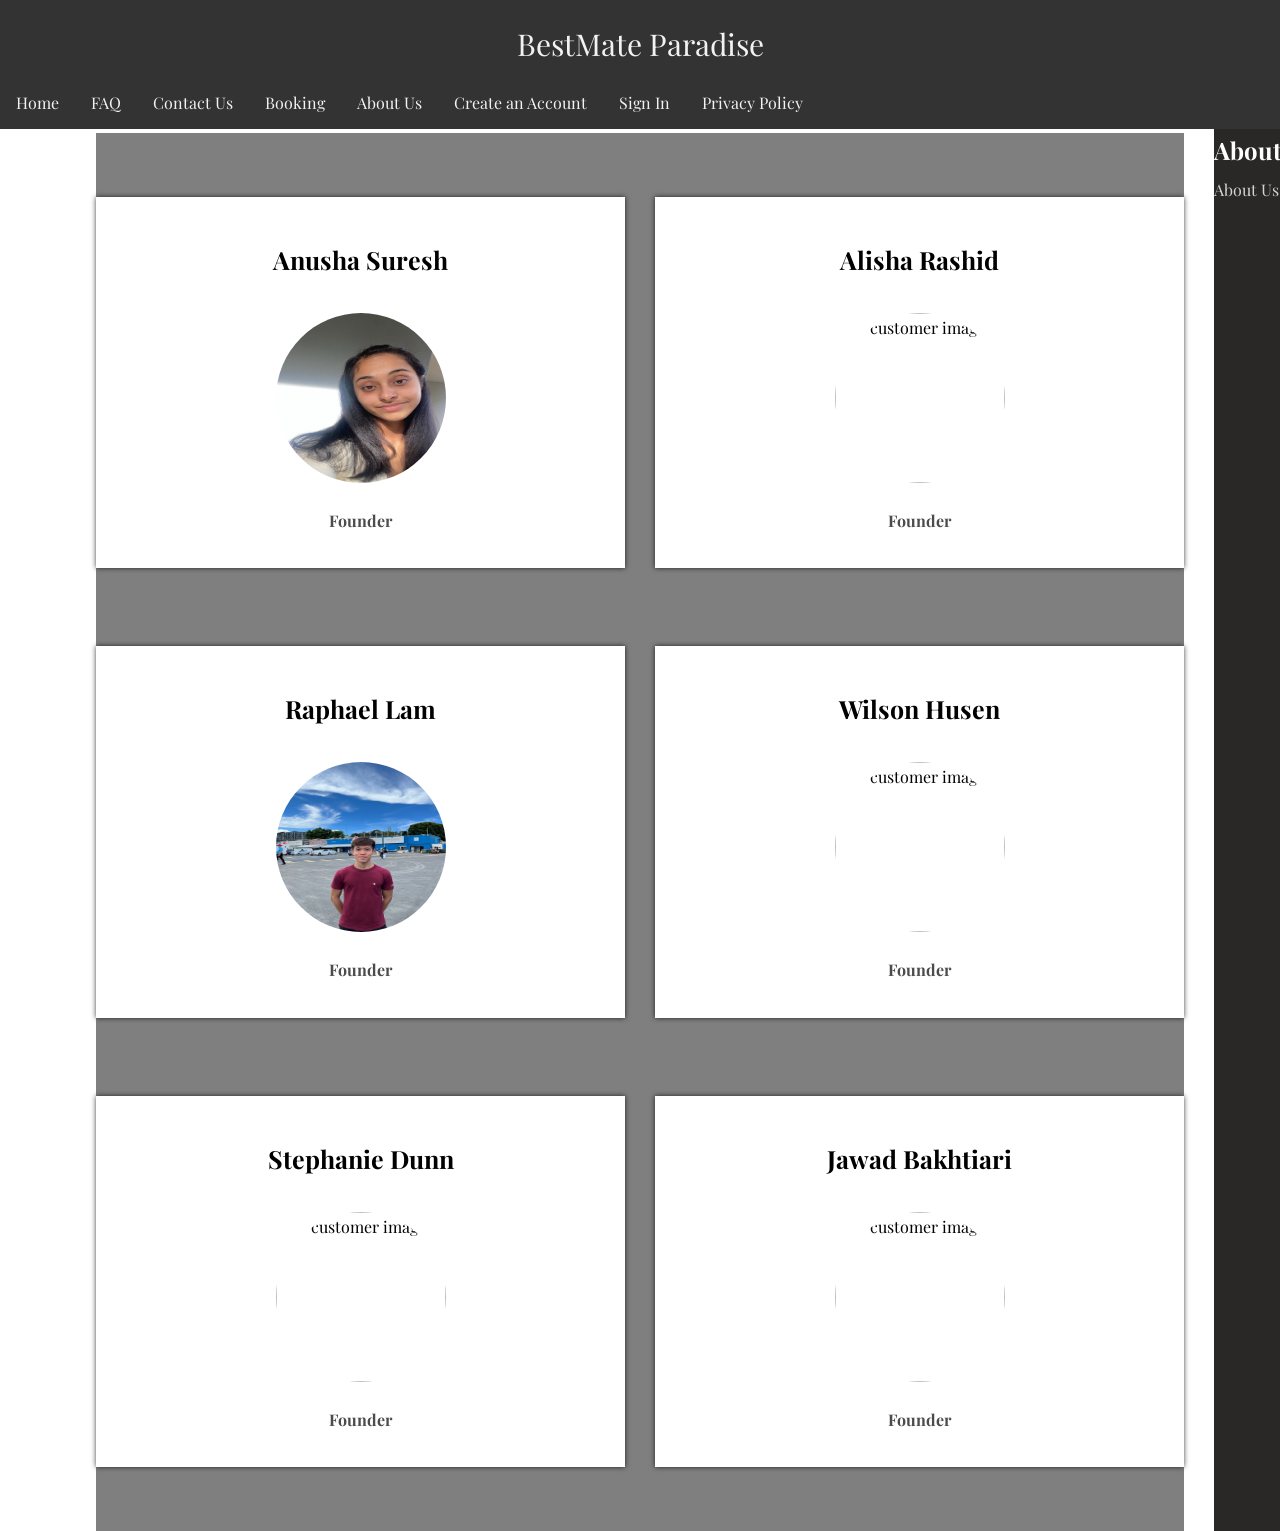
==== hotel-gp-single-page-site-master/about.html @ 4d94f1e7 "Update about.html" ====
<-- About Us -->
<!DOCTYPE html>
<html>
    <head>
        <meta charset="utf-8">
        <title>BestMate Paradise Hotel</title>
        <meta name="viewport" content="width=device-width, initial-scale=1">
        <link rel="stylesheet" href="main.css">
        <script src="https://kit.fontawesome.com/dbed6b6114.js" crossorigin="anonymous"></script>
        <link rel = "icon" href = "images/logo.png" type = "image/png">
    </head>
    <head>
          <div class="heading">BestMate Paradise</div>
            <!-- FIXED HEADER FOR PAGE -->
        <div class="navbar_fixed">
            <a href="./index.html">Home</a>
            <a href="./faq.html">FAQ</a>
            <a href="./contact.html">Contact Us</a>
            <a href="./booking.html">Booking</a>
            <a href="./about.html">About Us</a>
            <a href="./signup.html">Create an Account</a>
            <a href="./signin.html">Sign In</a>
            <a href="./privacy.html">Privacy Policy</a>
        </div>
        <!-- END OF FIXED HEADER -->
    </head>
 
    <!-- People -->
     <section class = "services sec-width" id = "Services">
            <div class = "title">
                <h2>About Us</h2>
            </div>
            <div class = "services-container">
        <section class = "customers" id = "customers">
            <div class = "sec-width">
       
                <div class = "customers-container">
                    <!-- Anusha -->
                    <div class = "customer">
                        <h3>Anusha Suresh</h3>
                        <p> </p>
                       
                        <img src = "images/anusha.jpg" alt = "customer image">
                        <span>Founder</span>
                    </div>
                    <!-- end of anusha -->
                    
                    <!-- Alisha Rashid -->
                    <div class = "customer">
                        <h3>Alisha Rashid</h3>
                        <p> </p>
                        
                        <img src = "images/alisha.jpg" alt = "customer image">
                        <span>Founder</span>
                    </div>
                    <!-- end of Alisha -->
                    
                    <!-- Raphael -->
                    <div class = "customer">

                        <h3>Raphael Lam</h3>
                        <p> </p>
                        
                        <img src = "images/raphael.jpg" alt = "customer image">
                        <span>Founder </span>
                    </div>
                    <!-- end of Raphael -->
                    
                    <!-- Wilson Husen -->
                    <div class = "customer">

                        <h3>Wilson Husen</h3>
                        <p>  </p>
                        
                        <img src = "images/wilson.jpg" alt = "customer image">
                        <span>Founder</span>
                    </div>
                    <!-- end of Wilson -->
                    
                    <!-- Stephanie Dunn -->
                    <div class = "customer">

                        <h3>Stephanie Dunn</h3>
                        <p>  </p>
                        
                        <img src = "images/steph.jpg" alt = "customer image">
                        <span>Founder</span>
                    </div>
                    <!-- end of Stephanie -->
                    
                    <!-- Jawad -->
                    <div class = "customer">

                        <h3>Jawad Bakhtiari</h3>
                        <p> </p>
                       
                        <img src = "images/jawad.jpg" alt = "customer image">
                        <span>Founder</span>
                    </div>
                    <!-- end of Jawad -->
                </div>
            </div>
        </section>
       <!-- End of People -->
    
    <!-- Footer -->
        <footer class = "footer">
            <div class = "footer-container">
                <div>
                    <h2>About Us </h2>
                    <a href = "about.html">About Us</a>
                </div>

                <div>
                    <h2>Useful Links</h2>
                    <a href = "index.html">Home</a>
                    <a href = "signup.html">Create an account</a>
                    <a href = "signin.html">Sign In</a>
                    <a href = "booking.html">Booking Page</a>
                    <a href = "about.html">About Us</a>
                    <a href = "FAQ.html">FAQ</a>
                    <a href = "privacy.html">Privacy Policy</a>
                    <a href = "contact.html">Contact Us</a>
                </div>

                <div>
                    <h2>Contact Us</h2>
                    <div class = "contact-item">
                        <span>
                            <i class = "fas fa-map-marker-alt"></i>
                        </span>
                        <span>
                            The University of Sydney, NSW 2006, Australia
                        </span>
                    </div>
                    <div class = "contact-item">
                        <span>
                            <i class = "fas fa-phone-alt"></i>
                        </span>
                        <span>
                            +61 2 9351 2222
                        </span>
                    </div>
                    <div class = "contact-item">
                        <span>
                            <i class = "fas fa-envelope"></i>
                        </span>
                        <span>
                            info.bestparadisehotel@sydney.edu.au
                        </span>
                    </div>
                </div>
            </div>
        </footer>
        <!-- End of footer -->
    </html>
---- hotel-gp-single-page-site-master/main.css ----
@import url('https://fonts.googleapis.com/css2?family=Playfair+Display&display=swap');
:root{
    --transition: all 0.7s ease;
    --yellow: #f9d342;
    --dark: #292826;
}
*{
    box-sizing: border-box;
    padding: 0;
    margin: 0;
    font-family: 'Playfair Display', serif;
}

/* this is all for fixed header */
.spacer {
    top: 17mm;
    padding: 17mm;
    width: 100%;
}
.heading {
    padding: 20px;
    text-align: center;
    background: #333;
    color: #f2f2f2;
    font-size:30px;
    position: fixed;
    overflow: hidden;
    top: 0;
    width:100%;
    
  }
/* The navigation bar */
.navbar_fixed {
  overflow: hidden;
  background-color: #333;
  position: fixed; /* Set the navbar to fixed position */
  top: 20mm; /* Position the navbar at the top of the page */
  width: 100%; /* Full width */
}
/* Links inside the navbar */
.navbar_fixed a {
  float: left;
  display: block;
  color: #f2f2f2;
  text-align: center;
  padding: 14px 16px;
  text-decoration: none;
}


/* Change background on mouse-over */
.navbar_fixed a:hover {
  background: #ddd;
  color: black;
}

/* Main content */

.main {
  margin-top: 30px; /* Add a top margin to avoid content overlay */
}


/* ^^^^^ 20/4 additions by steph */

html{
    scroll-behavior: smooth;
}
body{
    line-height: 1.6;
}
.btn{
    font-size: 16px;
    text-transform: uppercase;
    font-weight: 600;
    border: none;
    border-radius: 5px;
    padding: 10px;
    width: 140px;
    display: block;
    margin: 15px auto;
    cursor: pointer;
    transition: var(--transition);
}
.btn:hover{
    opacity: 0.85;
}
.flex{
    display: flex;
    flex-direction: column;
    justify-content: center;
    align-items: center;
}
h1, h2, h3, h4, h5, h6{
    padding: 8px 0;
}
img{
    width: 100%;
    display: block;
}
@media(max-width: 500px){
    body{
        font-size: 14px;
    }
}

/* header */
.header{
    background: linear-gradient(rgba(0, 0, 0, 0.6), rgba(0, 0, 0, 0.2)), url("images/banner-img.jpg") center/cover no-repeat;
    min-height: 100vh;
    color: #fff;
    padding: 25px;
    display: flex;
    flex-direction: column;
    align-content: stretch;
}
.head-top{
    display: flex;
    justify-content: space-between;
    align-items: center;
}
.head-top span{
    cursor: pointer;
    letter-spacing: 2px;
    transition: var(--transition);
}
.head-top span:hover{
    color: var(--yellow);
}
.head-bottom{
    flex: 1;
    text-align: center;
    width: 80vw;
    margin: 0 auto;
}
.head-bottom h2{
    padding: 22px 0;
    font-size: 45px;
    border-bottom: 1px solid #fff;
}
.head-bottom p{
    opacity: 0.7;
    font-size: 20px;
    margin: 45px auto;
    width: 60vw;
}
.head-btn{
    margin: 20px 0;
    font-size: 20px;
    font-weight: bold;
    border: 3px solid #fff;
    background: transparent;
    padding: 13px 20px;
    background: rgba(0, 0, 0, 0.3);
    color: #fff;
    cursor: pointer;
    transition: var(--transition);
}
.head-btn:hover{
    background: transparent;
}
@media(max-width: 500px){
    .head-btn{
        font-size: 17px;
    }
    .head-bottom h2{
        font-size: 28px;
    }
    .head-bottom p{
        font-size: 17px;
        margin: 20px auto;
    }
}

/* side nav */
.sidenav{
    background: var(--dark);
    color: #fff;
    position: fixed;
    top: 0;
    bottom: 0;
    left: -100%;
    width: 300px;
    padding: 20px;
    transition: var(--transition);
    z-index: 10;
}

/********/
.sidenav.show{
    left: 0;
}
/*************/
.cancel-btn{
    position: absolute;
    right: 25px;
    font-size: 22px;
    cursor: pointer;
    transition: var(--transition);
}
.cancel-btn:hover{
    opacity: 0.7;
}
.navbar{
    margin-top: 50px;
    list-style: none;
    padding: 12px;
}
.navbar li a{
    color: #fff;
    text-transform: capitalize;
    text-decoration: none;
    padding: 15px 0;
    display: block;
    border-bottom: 0.5px solid rgba(249, 211, 66, 0.3);
    opacity: 0.8;
    letter-spacing: 1.5px;
    transition: var(--transition);
}
.navbar li a:hover{
    padding-left: 12px;
}
.sign-up, .log-in{
    background: var(--yellow);
    color: #fff;
}
@media(max-width: 400px){
    .sidenav{
        width: 100vw;
    }
}

/** title */
.title{
    text-transform: uppercase;
    letter-spacing: 3px;
    font-size: 25px;
    color: var(--yellow);
    border-bottom: 5px solid var(--dark);
    width: 235px;
    margin: 15px 0;
}

.sec-width{
    width: 85vw;
    margin: 0 auto!important;
}

/* service */
.services{
    margin: 40px 0;
}
.service{
    display: flex;
    margin: 30px 0;
}
.service-icon{
    flex: 30%;
    align-self: flex-start;
    font-size: 48px;
    color: #252525;
}
.service-content{
    padding-left: 20px;
}

@media(min-width: 992px){
    .services-container{
        display: grid;
        grid-template-columns: repeat(2, 1fr);
        grid-column-gap: 30px;
    }
    .title h2{
        font-size: 10px!important;
    }
}
@media(max-width: 500px){
    .title h2{
        font-size: 24px;
    }
}

/* booking form */
.book{
    background: linear-gradient(rgba(0, 0, 0, 0.85), rgba(0, 0, 0, 0.85)), url("images/banner-img.jpg") center/cover no-repeat;
    color: #fff;
    padding-top: 200px;
    margin-top: ;
    padding-left: 60px;
    padding-right: 60px;
}
.book-form{
    display: grid;
}
.form-item{
    display: flex;
    flex-direction: column;
    justify-content: center;
}
.book-form input[type = "submit"]{
    margin: 18px 0 0 0;
    background: var(--dark);
    color: #fff;
    border: 1px solid #fff;
}
.book-form label, .book-form input{
    width: 100%;
}
.book-form label{
    font-weight: 600;
    word-spacing: 5px;
    padding-bottom: 8px;
}
.book-form input:not(.btn){
    margin: 4px 0 16px 0;
    padding: 12px 15px;
    border-radius: 5px;
    font-size: 17px;
    border: none;
}
.book-form input:focus{
    outline: 0;
    box-shadow: 0 0 7px rgba(0, 0, 0, 0.4);
}
@media(min-width: 768px){
    .book-form{
        grid-template-columns: repeat(2, 1fr);
        grid-gap: 24px;
    }
}
@media(min-width: 1170px){
    .book-form{
        grid-template-columns: repeat(3, 1fr);
    }
}
@media(min-width: 1370px){
    .book-form{
        grid-template-columns: 2fr 2fr 1fr 1fr 1fr 2fr;
    }
    .book{
        height: 40vh;
        display: grid;
    }
}
@media(max-width: 500px){
    .book{
        padding-left: 20px;
        padding-right: 20px;
    }
}

.bbook{
    background: linear-gradient(rgba(0, 0, 0, 0.85), rgba(0, 0, 0, 0.85)), url("images/banner-img.jpg") center/cover no-repeat;
    color: #fff;
    padding-top: 40px;
    padding-bottom: 40px;
    padding-left: 60px;
    padding-right: 60px;
}

.bbook-form{
    display: grid;
}
.form-item{
    display: flex;
    flex-direction: column;
    justify-content: center;
}
.bbook-form input[type = "submit"]{
    margin: 18px 0 0 0;
    background: var(--dark);
    color: #fff;
    border: 1px solid #fff;
}
.bbook-form label, .bbook-form input{
    width: 100%;
}
.bbook-form label{
    font-weight: 600;
    word-spacing: 5px;
    padding-bottom: 8px;
}
.bbook-form input:not(.btn){
    margin: 4px 0 16px 0;
    padding: 12px 15px;
    border-radius: 5px;
    font-size: 17px;
    border: none;
}
.bbook-form input:focus{
    outline: 0;
    box-shadow: 0 0 7px rgba(0, 0, 0, 0.4);
}

/* room */

.rooms{
    margin: 40px 0;
}
.room{
    margin: 45px 0;
    padding-bottom: 25px;
    background: var(--dark);
    color: #fff;
}
.room-text{
    padding: 5px 20px;
}
.room-text h3{
    font-size: 24px;
}
.room-text ul{
    list-style-type: none;
    margin: 15px 0;
}
.room-text ul li{
    padding: 7px 0;
}
.room-text ul li i{
    color: var(--yellow);
    margin-right: 10px;
}
.rate span{
    font-size: 40px;
    font-weight: 900;
    color: var(--yellow);
}
.room-image{
    overflow: hidden;
}
.room-image img{
    transition: var(--transition);
}
.room-image:hover img{
    transform: scale(1.1);
}
@media (min-width: 900px){
    .rooms-container{
        display: flex;
        flex-wrap: wrap;
    }
    .room{
        flex: 0 0 calc(50% - 20px);
        margin: 10px;
    }
}
@media(min-width: 1370px){
    .rooms-container{
        flex-direction: column;
    }
    .room{
        display: flex;
        padding-bottom: 0;
        margin: 5px 0;
    }
    .room-image{
        flex: 1;
    }
    .room-image img{
        height: 100%;
    }
    .room-text{
        flex: 1;
    }
    .room:nth-child(even){
        flex-direction: row-reverse;
    }
}

/* customers */

.customers{
    margin-top: 40px;
    padding: 40px 0;
    background: linear-gradient(rgba(0, 0, 0, 0.5), rgba(0, 0, 0, 0.5)), url("images/customer-banner.jpg") center/cover no-repeat fixed;
}
.customer{
    background: #fff;
    padding: 35px;
    text-align: center;
    margin: 24px 0;
    box-shadow: 0px 0px 5px rgba(0, 0, 0, 0.75);
    cursor: pointer;
    transition: var(--transition);
}
.rating{
    margin: 10px 0;
    color: var(--yellow);
}
.customer h3{
    font-size: 25px;
}
.customer p{
    opacity: 0.7;
    line-height: 1.8;
    width: 60%;
    margin: 0 auto;
}
.customer img{
    width: 170px;
    height: 170px;
    border-radius: 50%;
    margin: 25px auto;
}
.customer span{
    font-weight: 700;
    opacity: 0.7;
}
.customer:hover{
    transform: translateY(-18px);
}
@media(min-width: 992px){
    .customers-container{
        display: grid;
        grid-template-columns: repeat(2, 1fr);
        grid-gap: 30px;
    }
}
@media(min-width: 1370px){
    .customers-container{
        display: grid;
        grid-template-columns: repeat(3, 1fr);
    }
}
@media(max-width: 500px){
    .customer p{
        width: 100%;
    }
    .customer img{
        width: 100px;
        height: 100px;
    }
}

/* footer */
.footer{
    background: var(--dark);
    color: #fff;
    text-align: center;
}
.footer-container{
    width: 85vw;
    margin: 0 auto;
    padding: 30px 0;
}
.footer-container p, .footer-container a, .footer-container span{
    opacity: 0.8;
}
.footer a{
    display: block;
    color: #fff;
    text-decoration: none;
}
.contact-item span{
    display: block;
}
@media(min-width: 900px){
    .footer-container{
        display: grid;
        grid-template-columns: repeat(2, 1fr);
        grid-gap: 20px;
    }
}
@media(min-width: 1170px){
    .footer{
        text-align: left;
    }
    .footer-container{
        grid-template-columns: repeat(4, 1fr);
    }
    .footer-container div:nth-child(1) p{
        padding-right: 20px;
    }
    .contact-item{
        display: grid;
        grid-template-columns: 10% 90%;
        margin-bottom: 15px;
        align-items: center;
    }
}

/* Sign Up - Joe*/
.sign-up
{
    background: linear-gradient(rgba(0, 0, 0, 0.85), rgba(0, 0, 0, 0.85)), url("images/banner-img.jpg") center/cover no-repeat;
    color: #fff;
    padding: 40px 200px;

}

.sign-up-form
{
    width: 500px;  /* How big the sign up form is*/
    /*background: white; let the background be transparent*/
    padding: 40px;
    margin: 10% auto 0%; /* Centers the form & 0 margin from top and 0 margin from bottom */
    text-align: center;
}

.sign-up-form h1
{
    color: white;
    font-family: 'Playfair Display', serif;
}


.sign-up-form a 
{
    color: white;
    text-align: center;
}

.signup-input-box
{
    border-radius: 20px;   /*Circular Shape*/
    padding: 7px;
    margin: 5px 0;
    width: 100%;
    font-size: 15px;
}

.sign-up-form label, .book-form input{
    width: 100%;
}
.sign-up-form label{
    font-weight: 600;
    word-spacing: 3px;
    padding-bottom: 8px;
}

.signup-dob
{
    font-size: 15px;
    width: 30%;
    padding: 2px;
    /*color: white;*/
    border-radius: 20px;
    cursor: pointer; /*brings thumb on hover*/
}

.sign-up-btn
{
    font-size: 15px;
    margin: 5px 0;
    width: 300;
    padding: 2px;
    color: white;
    border-radius: 20px;
    background-color: brown;
    cursor: pointer; /*brings thumb on hover*/
}

/* about*/
.abouts{
    margin-top: 40px;
    padding: 40px 0;
    background: linear-gradient(rgba(0, 0, 0, 0.5), rgba(0, 0, 0, 0.5)), url("images/happydogs.jpg") center/cover no-repeat fixed;
}


.skills{
    display: flex;
    color: #545454;
    justify-content: space-between;
    font-weight: 900;
    font-size: 20px;
}
.text{
    margin-bottom: 30px;
    color: #545454;
    line-height: 30px;
    text-align: center;
    font-size: 20px;
    font-weight: 700;
}
@media(min-width: 992px){
    .inner-container{
        display: grid;
    }
    .about-section h2{
        font-size: 10px!important;
    }
}
@media(max-width: 500px){
    .skills{
        font-size: 24px;
    }
}

    

.showModal{
    position: fixed;
    background: transparent;
    top: 0;
    right: 0;
    bottom: 0;
    left: 0;
    z-index: 5;
}
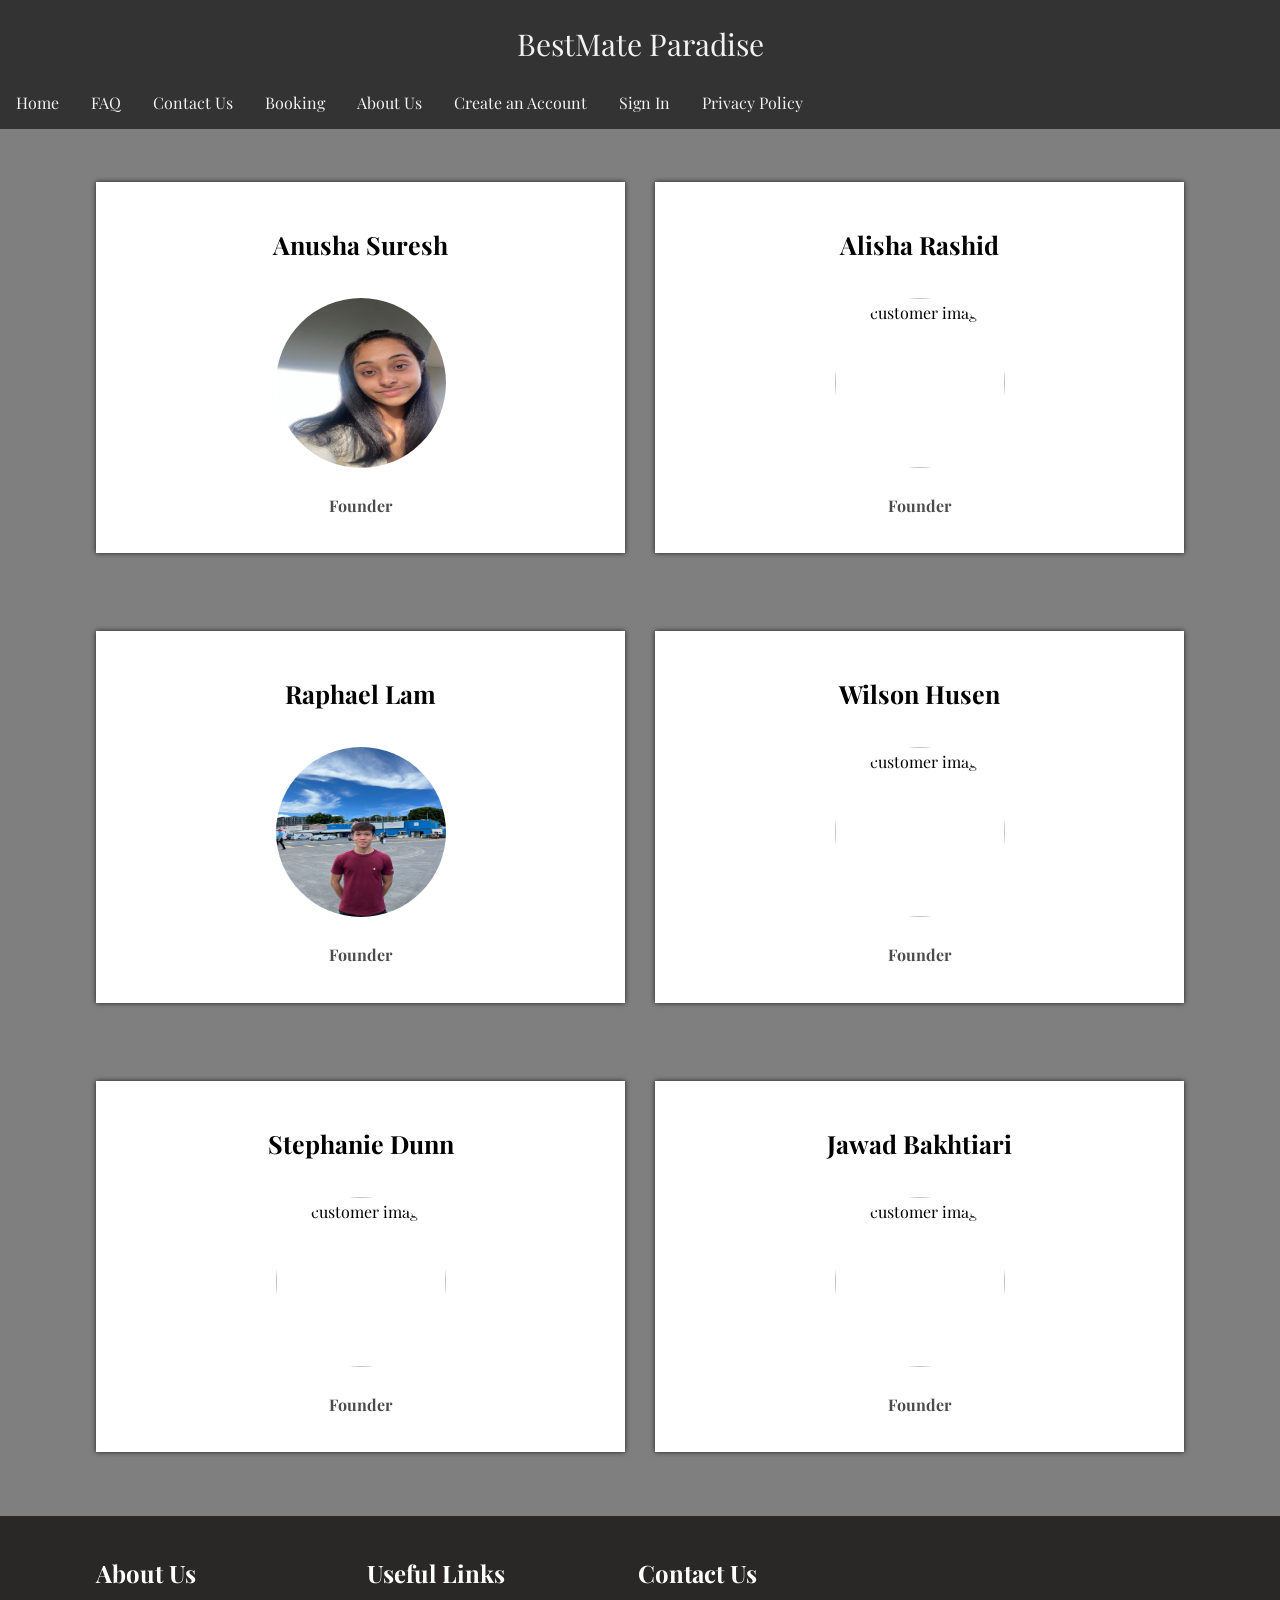
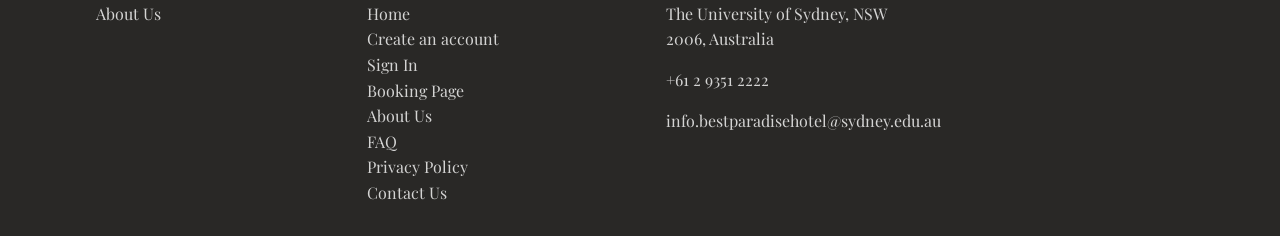
==== commit 1ccf6794: "Update about.html" ====
--- a/hotel-gp-single-page-site-master/about.html
+++ b/hotel-gp-single-page-site-master/about.html
@@ -1,15 +1,18 @@
 <-- About Us -->
 <!DOCTYPE html>
 <html>
-    <head>
+    <abouts>
         <meta charset="utf-8">
         <title>BestMate Paradise Hotel</title>
         <meta name="viewport" content="width=device-width, initial-scale=1">
         <link rel="stylesheet" href="main.css">
         <script src="https://kit.fontawesome.com/dbed6b6114.js" crossorigin="anonymous"></script>
-        <link rel = "icon" href = "images/logo.png" type = "image/png">
-    </head>
-    <head>
+        <link rel = "icon" href = "images/happydogs.png" type = "image/png">
+    </abouts>
+     <div class = "title">
+           <h2>About Us</h2>
+     </div>
+    <about>
           <div class="heading">BestMate Paradise</div>
             <!-- FIXED HEADER FOR PAGE -->
         <div class="navbar_fixed">
@@ -23,14 +26,9 @@
             <a href="./privacy.html">Privacy Policy</a>
         </div>
         <!-- END OF FIXED HEADER -->
-    </head>
+    </about>
  
     <!-- People -->
-     <section class = "services sec-width" id = "Services">
-            <div class = "title">
-                <h2>About Us</h2>
-            </div>
-            <div class = "services-container">
         <section class = "customers" id = "customers">
             <div class = "sec-width">
        
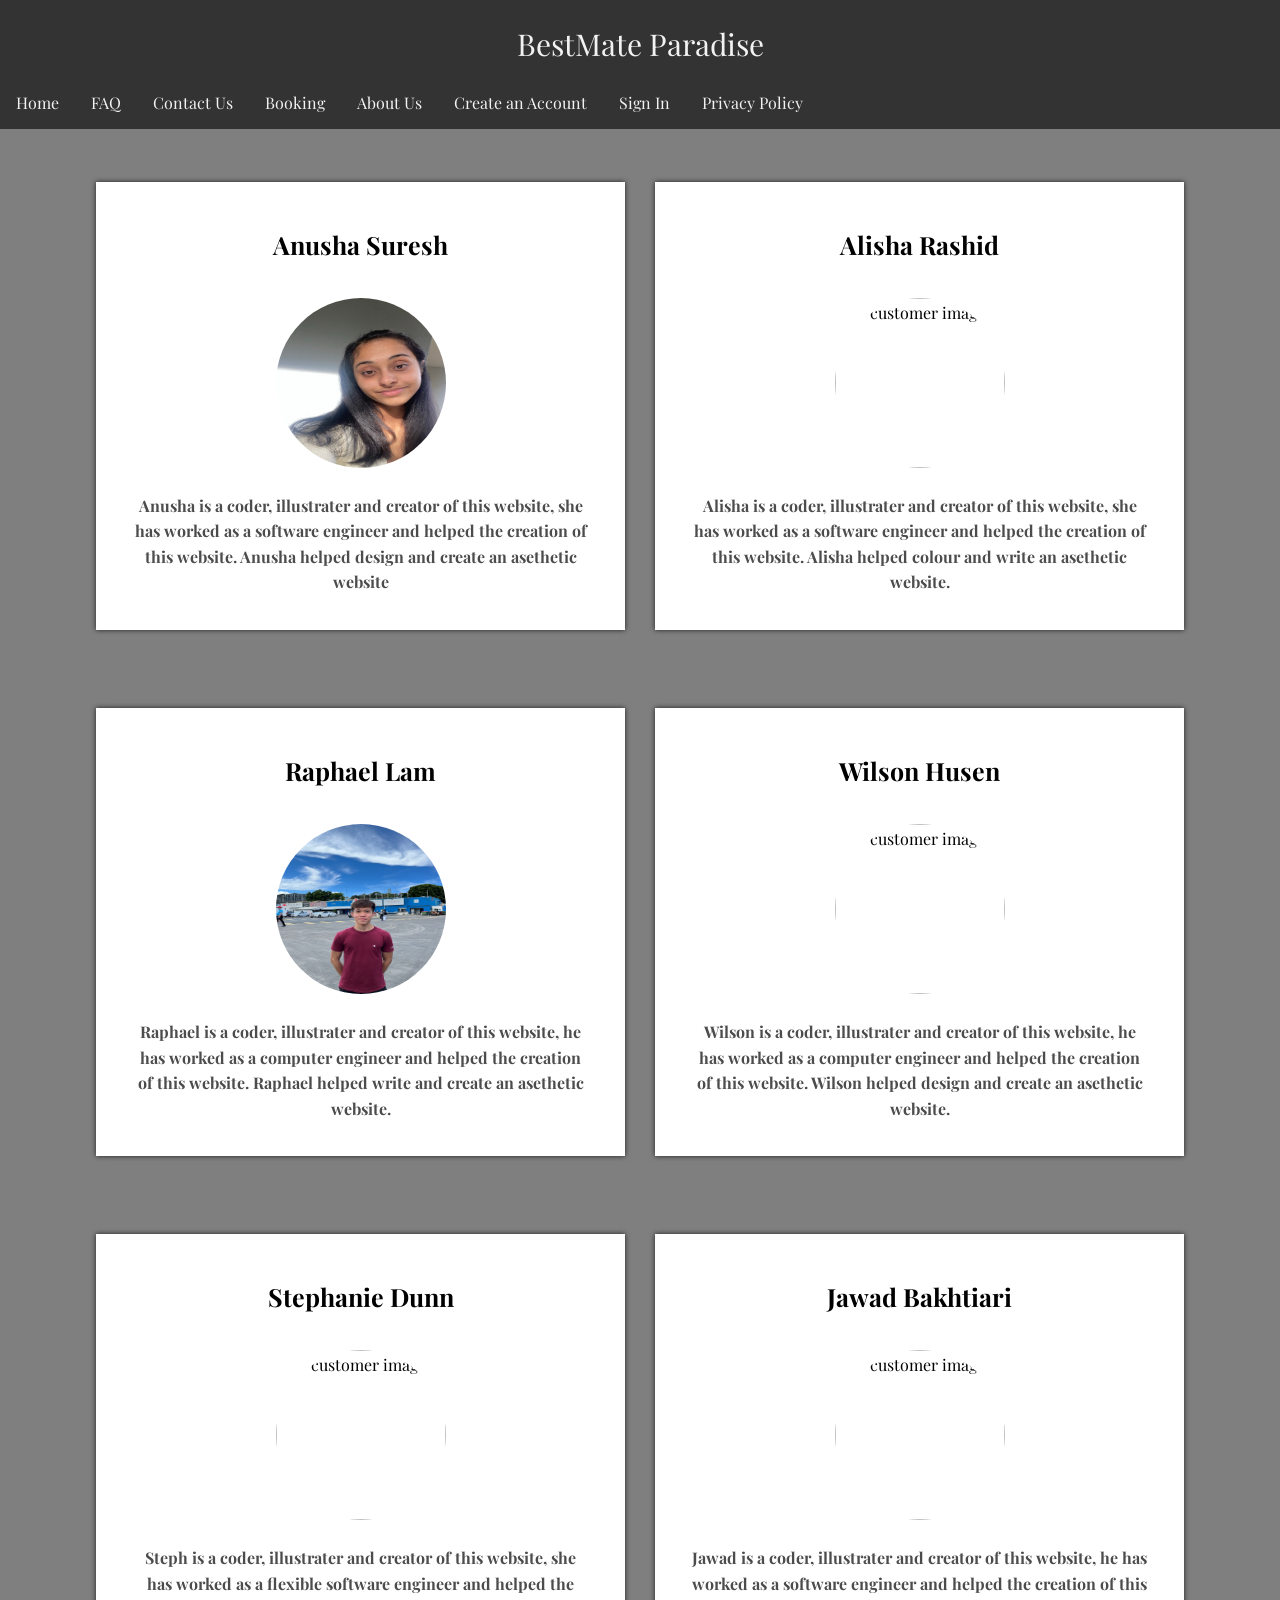
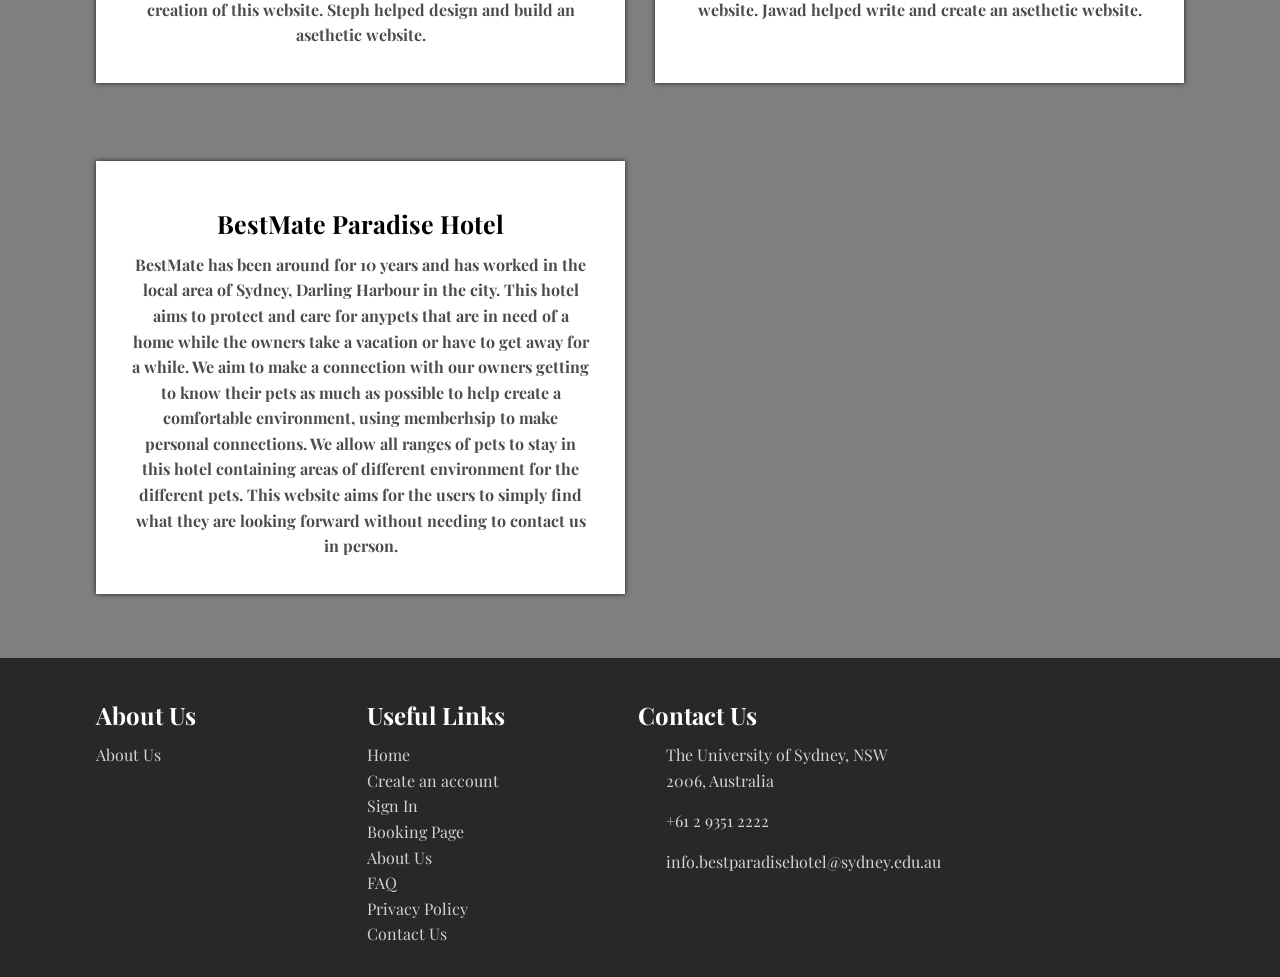
==== commit 31b54d23: "Update about.html" ====
--- a/hotel-gp-single-page-site-master/about.html
+++ b/hotel-gp-single-page-site-master/about.html
@@ -39,7 +39,7 @@
                         <p> </p>
                        
                         <img src = "images/anusha.jpg" alt = "customer image">
-                        <span>Founder</span>
+                        <span>Anusha is a coder, illustrater and creator of this website, she has worked as a software engineer and helped the creation of this website. Anusha helped design and create an asethetic website</span>
                     </div>
                     <!-- end of anusha -->
                     
@@ -49,7 +49,7 @@
                         <p> </p>
                         
                         <img src = "images/alisha.jpg" alt = "customer image">
-                        <span>Founder</span>
+                        <span>Alisha is a coder, illustrater and creator of this website, she has worked as a software engineer and helped the creation of this website. Alisha helped colour and write an asethetic website.</span>
                     </div>
                     <!-- end of Alisha -->
                     
@@ -60,7 +60,7 @@
                         <p> </p>
                         
                         <img src = "images/raphael.jpg" alt = "customer image">
-                        <span>Founder </span>
+                        <span>Raphael is a coder, illustrater and creator of this website, he has worked as a computer engineer and helped the creation of this website. Raphael helped write and create an asethetic website. </span>
                     </div>
                     <!-- end of Raphael -->
                     
@@ -71,7 +71,7 @@
                         <p>  </p>
                         
                         <img src = "images/wilson.jpg" alt = "customer image">
-                        <span>Founder</span>
+                        <span>Wilson is a coder, illustrater and creator of this website, he has worked as a computer engineer and helped the creation of this website. Wilson helped design and create an asethetic website.</span>
                     </div>
                     <!-- end of Wilson -->
                     
@@ -82,7 +82,7 @@
                         <p>  </p>
                         
                         <img src = "images/steph.jpg" alt = "customer image">
-                        <span>Founder</span>
+                        <span>Steph is a coder, illustrater and creator of this website, she has worked as a flexible software engineer and helped the creation of this website. Steph helped design and build an asethetic website.</span>
                     </div>
                     <!-- end of Stephanie -->
                     
@@ -93,9 +93,16 @@
                         <p> </p>
                        
                         <img src = "images/jawad.jpg" alt = "customer image">
-                        <span>Founder</span>
+                        <span>Jawad is a coder, illustrater and creator of this website, he has worked as a software engineer and helped the creation of this website. Jawad helped write and create an asethetic website.</span>
                     </div>
                     <!-- end of Jawad -->
+                    <div class = "customer">
+
+                        <h3>BestMate Paradise Hotel</h3>
+                        <p> </p>
+                       
+                        <span>BestMate has been around for 10 years and has worked in the local area of Sydney, Darling Harbour in the city. This hotel aims to protect and care for anypets that are in need of a home while the owners take a vacation or have to get away for a while. We aim to make a connection with our owners getting to know their pets as much as possible to help create a comfortable environment, using memberhsip to make personal connections. We allow all ranges of pets to stay in this hotel containing areas of different environment for the different pets. This website aims for the users to simply find what they are looking forward without needing to contact us in person.</span>
+                    </div>
                 </div>
             </div>
         </section>
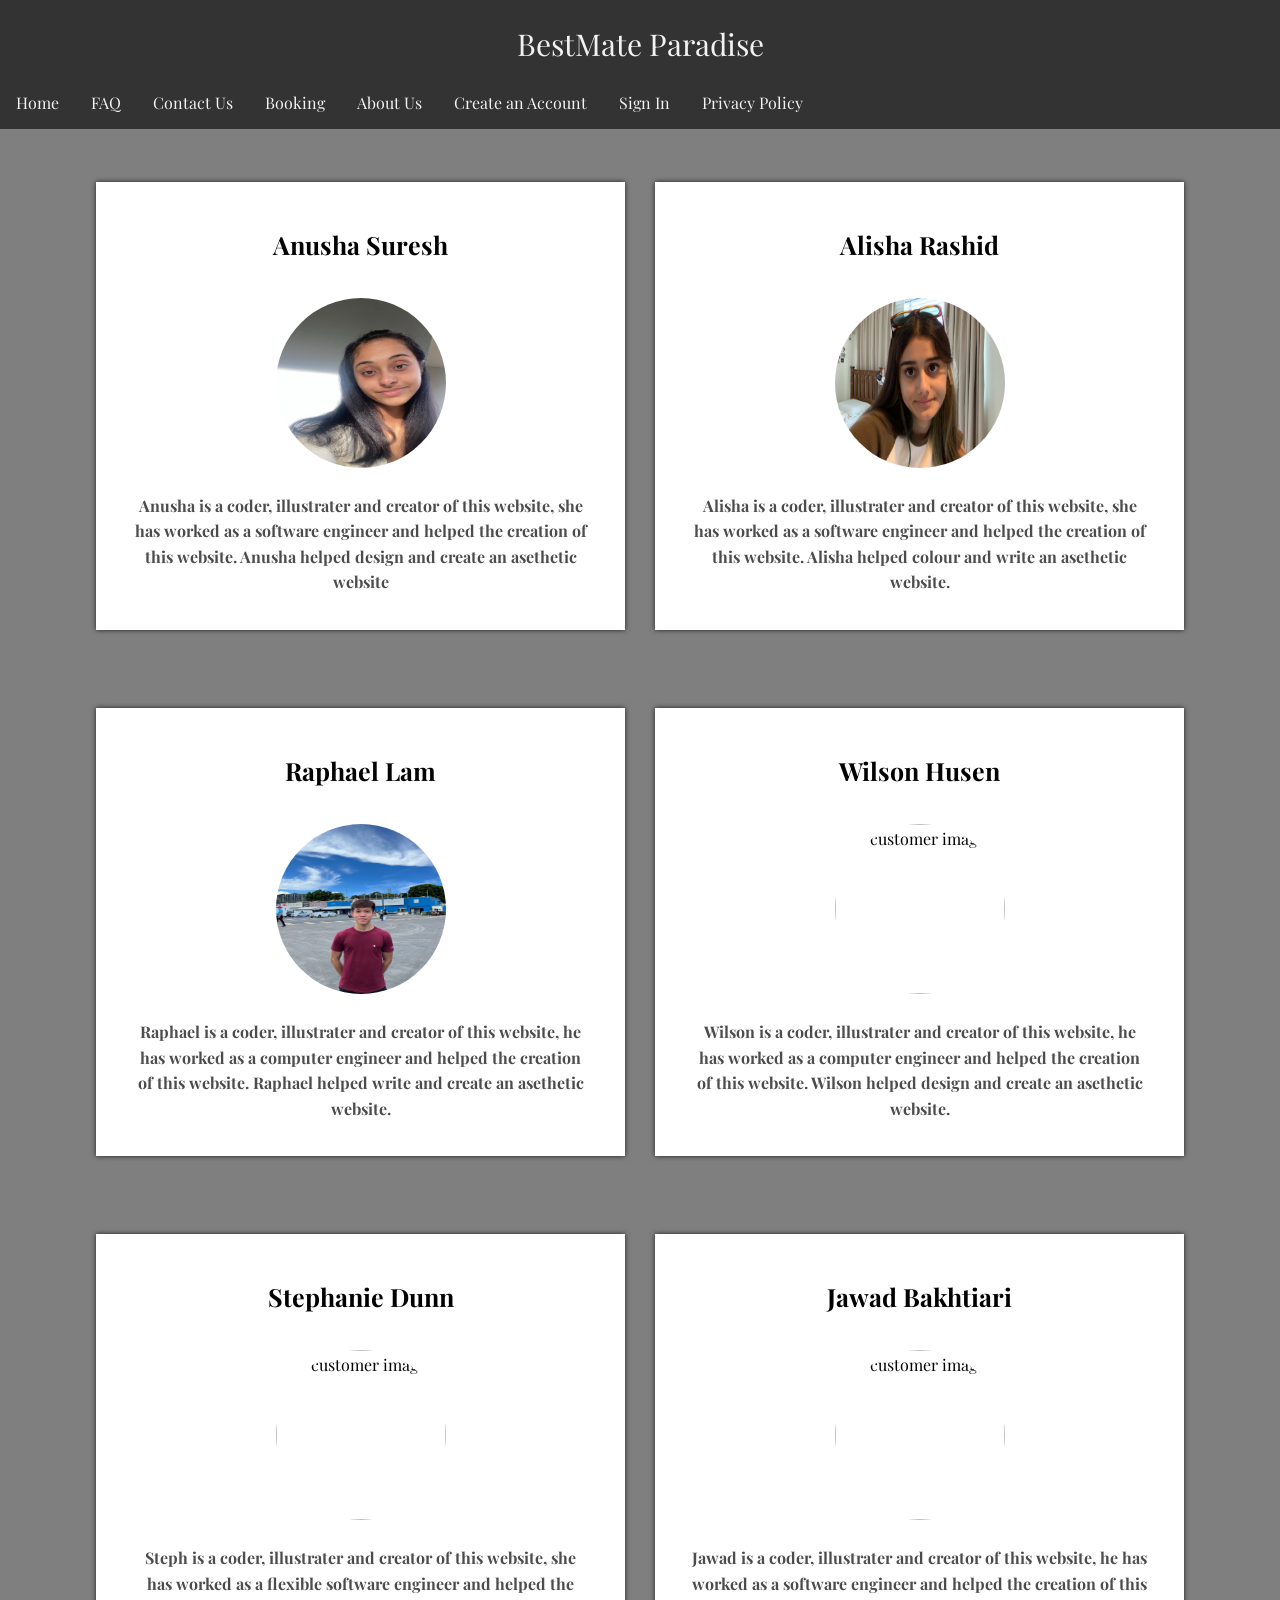
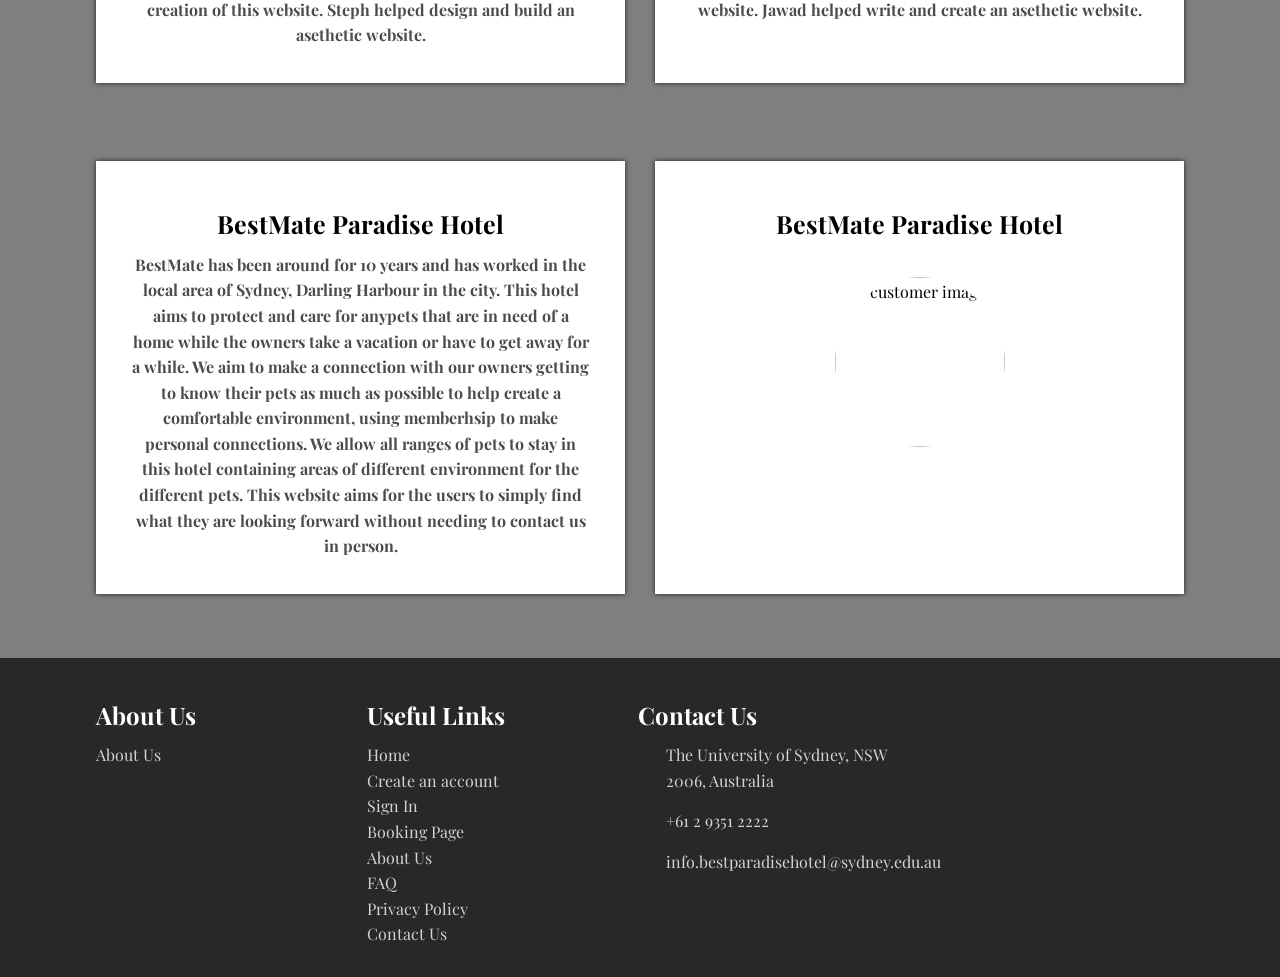
==== commit 120e416b: "Update about.html" ====
--- a/hotel-gp-single-page-site-master/about.html
+++ b/hotel-gp-single-page-site-master/about.html
@@ -103,6 +103,12 @@
                        
                         <span>BestMate has been around for 10 years and has worked in the local area of Sydney, Darling Harbour in the city. This hotel aims to protect and care for anypets that are in need of a home while the owners take a vacation or have to get away for a while. We aim to make a connection with our owners getting to know their pets as much as possible to help create a comfortable environment, using memberhsip to make personal connections. We allow all ranges of pets to stay in this hotel containing areas of different environment for the different pets. This website aims for the users to simply find what they are looking forward without needing to contact us in person.</span>
                     </div>
+                    <div class = "customer">
+
+                        <h3>BestMate Paradise Hotel</h3>
+                        <img src = "images/friendlypets.jpg" alt = "customer image">
+                        
+                    </div>
                 </div>
             </div>
         </section>
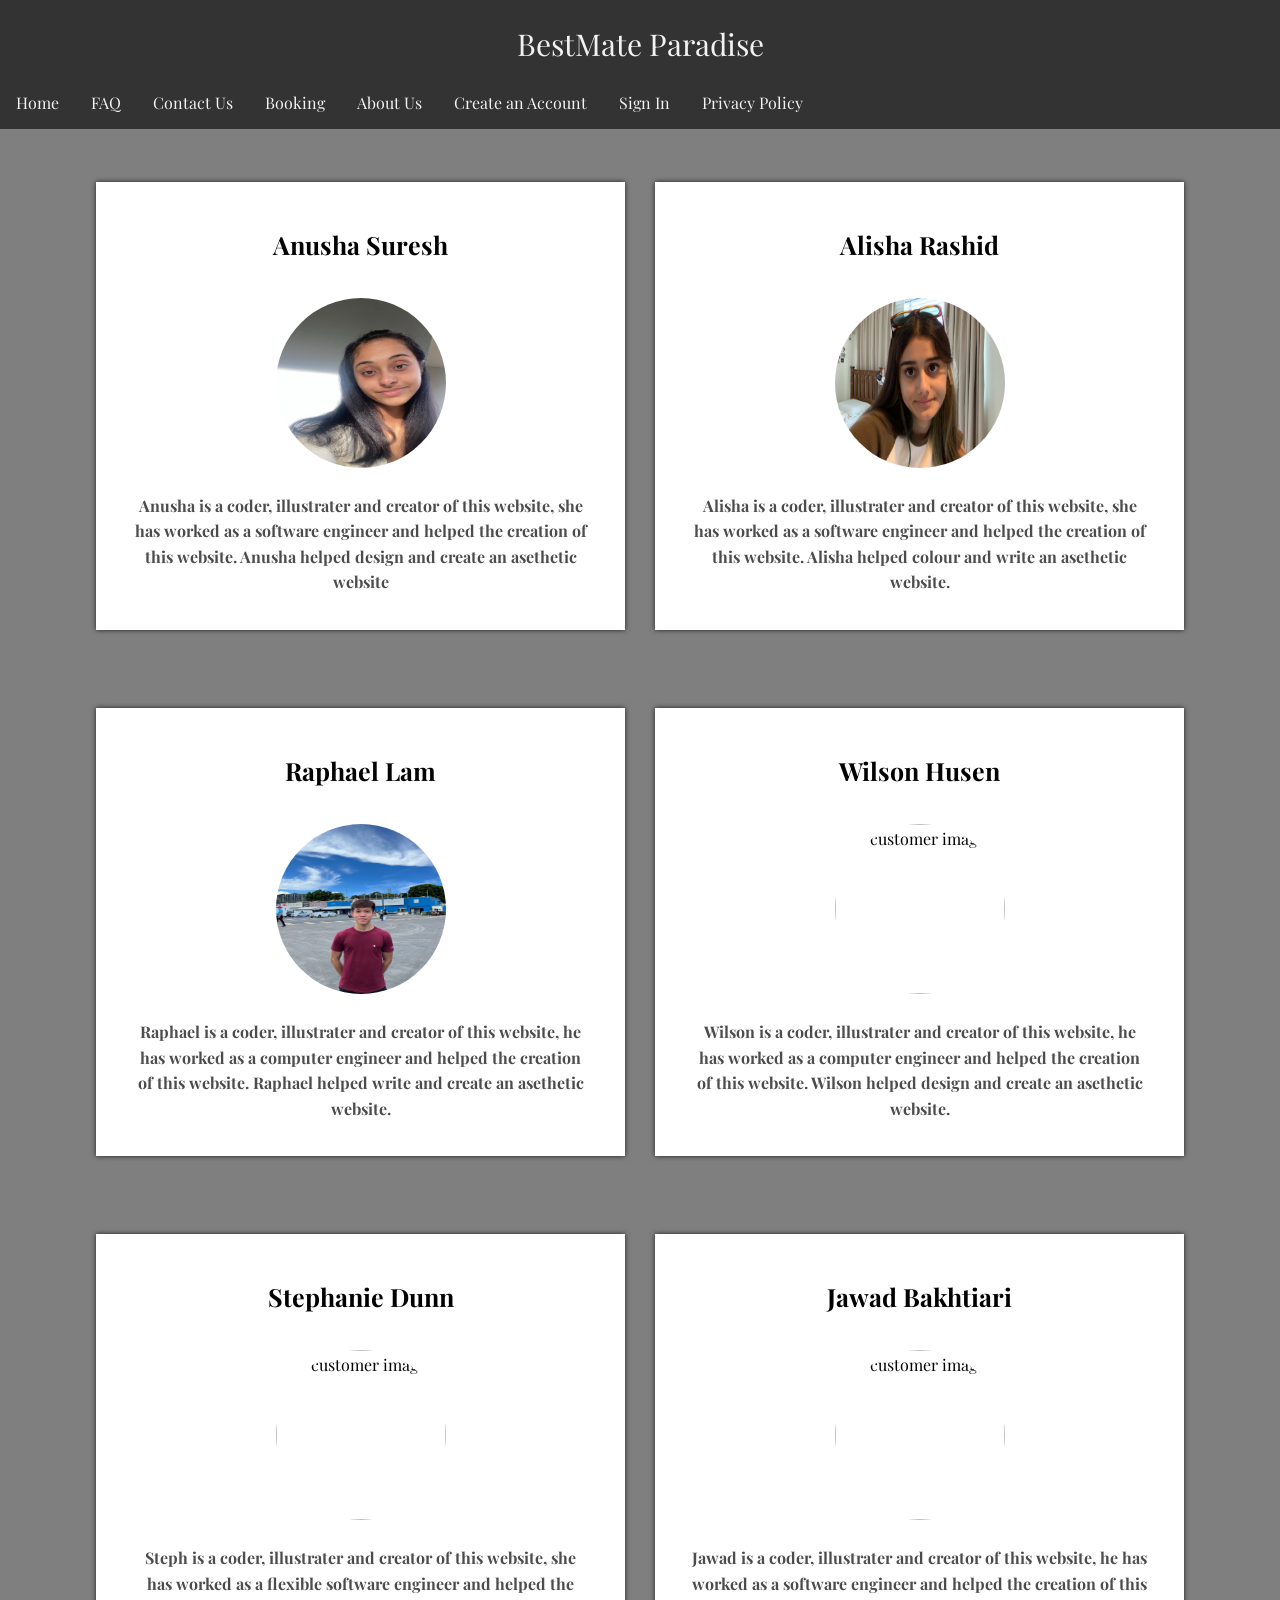
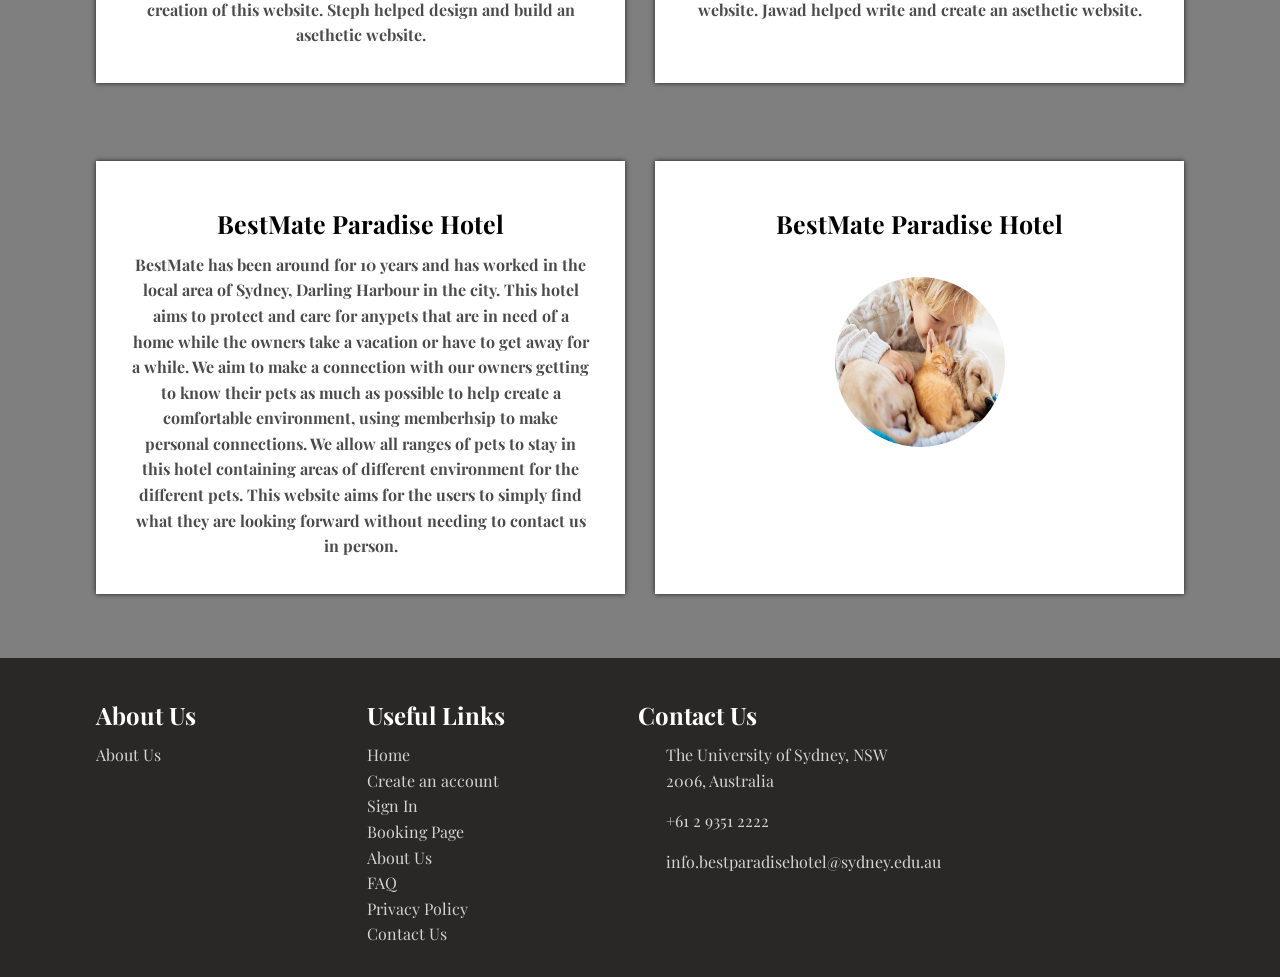
==== commit 1c038e0b: "Update about.html" ====
--- a/hotel-gp-single-page-site-master/about.html
+++ b/hotel-gp-single-page-site-master/about.html
@@ -106,7 +106,7 @@
                     <div class = "customer">
 
                         <h3>BestMate Paradise Hotel</h3>
-                        <img src = "images/friendlypets.jpg" alt = "customer image">
+                        <img src = "images/friendlypets.jpg" alt = "room image">
                         
                     </div>
                 </div>
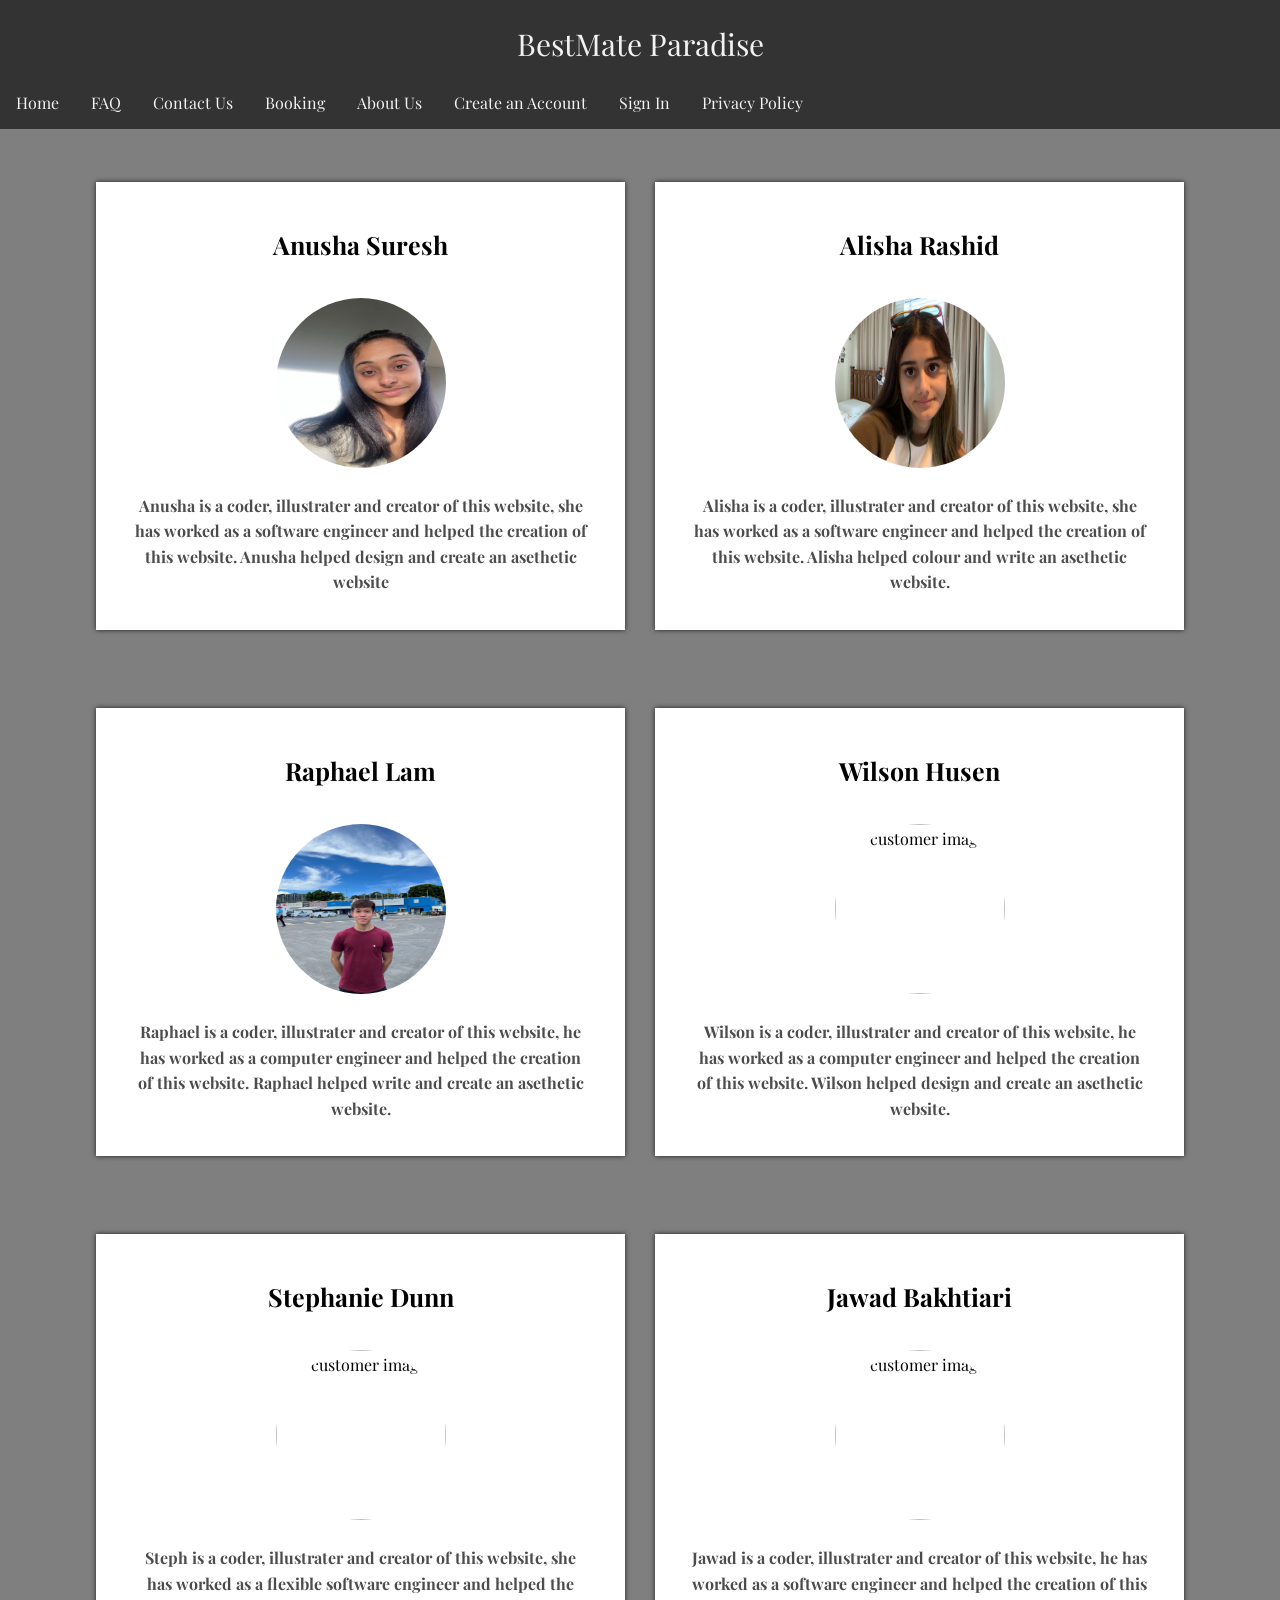
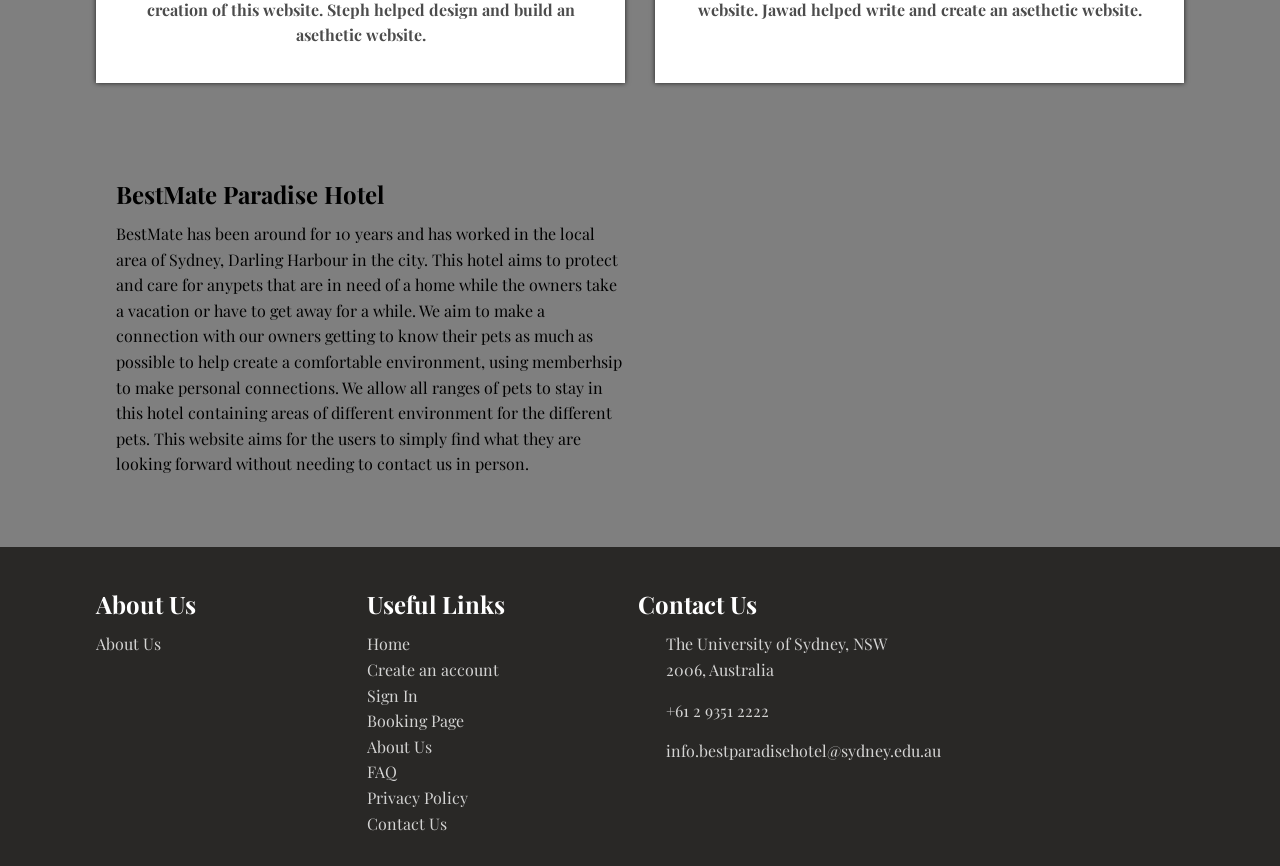
==== commit 8ad80549: "Update about.html" ====
--- a/hotel-gp-single-page-site-master/about.html
+++ b/hotel-gp-single-page-site-master/about.html
@@ -96,19 +96,12 @@
                         <span>Jawad is a coder, illustrater and creator of this website, he has worked as a software engineer and helped the creation of this website. Jawad helped write and create an asethetic website.</span>
                     </div>
                     <!-- end of Jawad -->
-                    <div class = "customer">
-
-                        <h3>BestMate Paradise Hotel</h3>
-                        <p> </p>
-                       
-                        <span>BestMate has been around for 10 years and has worked in the local area of Sydney, Darling Harbour in the city. This hotel aims to protect and care for anypets that are in need of a home while the owners take a vacation or have to get away for a while. We aim to make a connection with our owners getting to know their pets as much as possible to help create a comfortable environment, using memberhsip to make personal connections. We allow all ranges of pets to stay in this hotel containing areas of different environment for the different pets. This website aims for the users to simply find what they are looking forward without needing to contact us in person.</span>
-                    </div>
-                    <div class = "customer">
-
-                        <h3>BestMate Paradise Hotel</h3>
-                        <img src = "images/friendlypets.jpg" alt = "room image">
-                        
-                    </div>
+                    <article class = "service">
+                        <div class = "service-content">
+                            <h2>BestMate Paradise Hotel</h2>
+                            <p>BestMate has been around for 10 years and has worked in the local area of Sydney, Darling Harbour in the city. This hotel aims to protect and care for anypets that are in need of a home while the owners take a vacation or have to get away for a while. We aim to make a connection with our owners getting to know their pets as much as possible to help create a comfortable environment, using memberhsip to make personal connections. We allow all ranges of pets to stay in this hotel containing areas of different environment for the different pets. This website aims for the users to simply find what they are looking forward without needing to contact us in person.
+                            </p>
+                        </div>
                 </div>
             </div>
         </section>
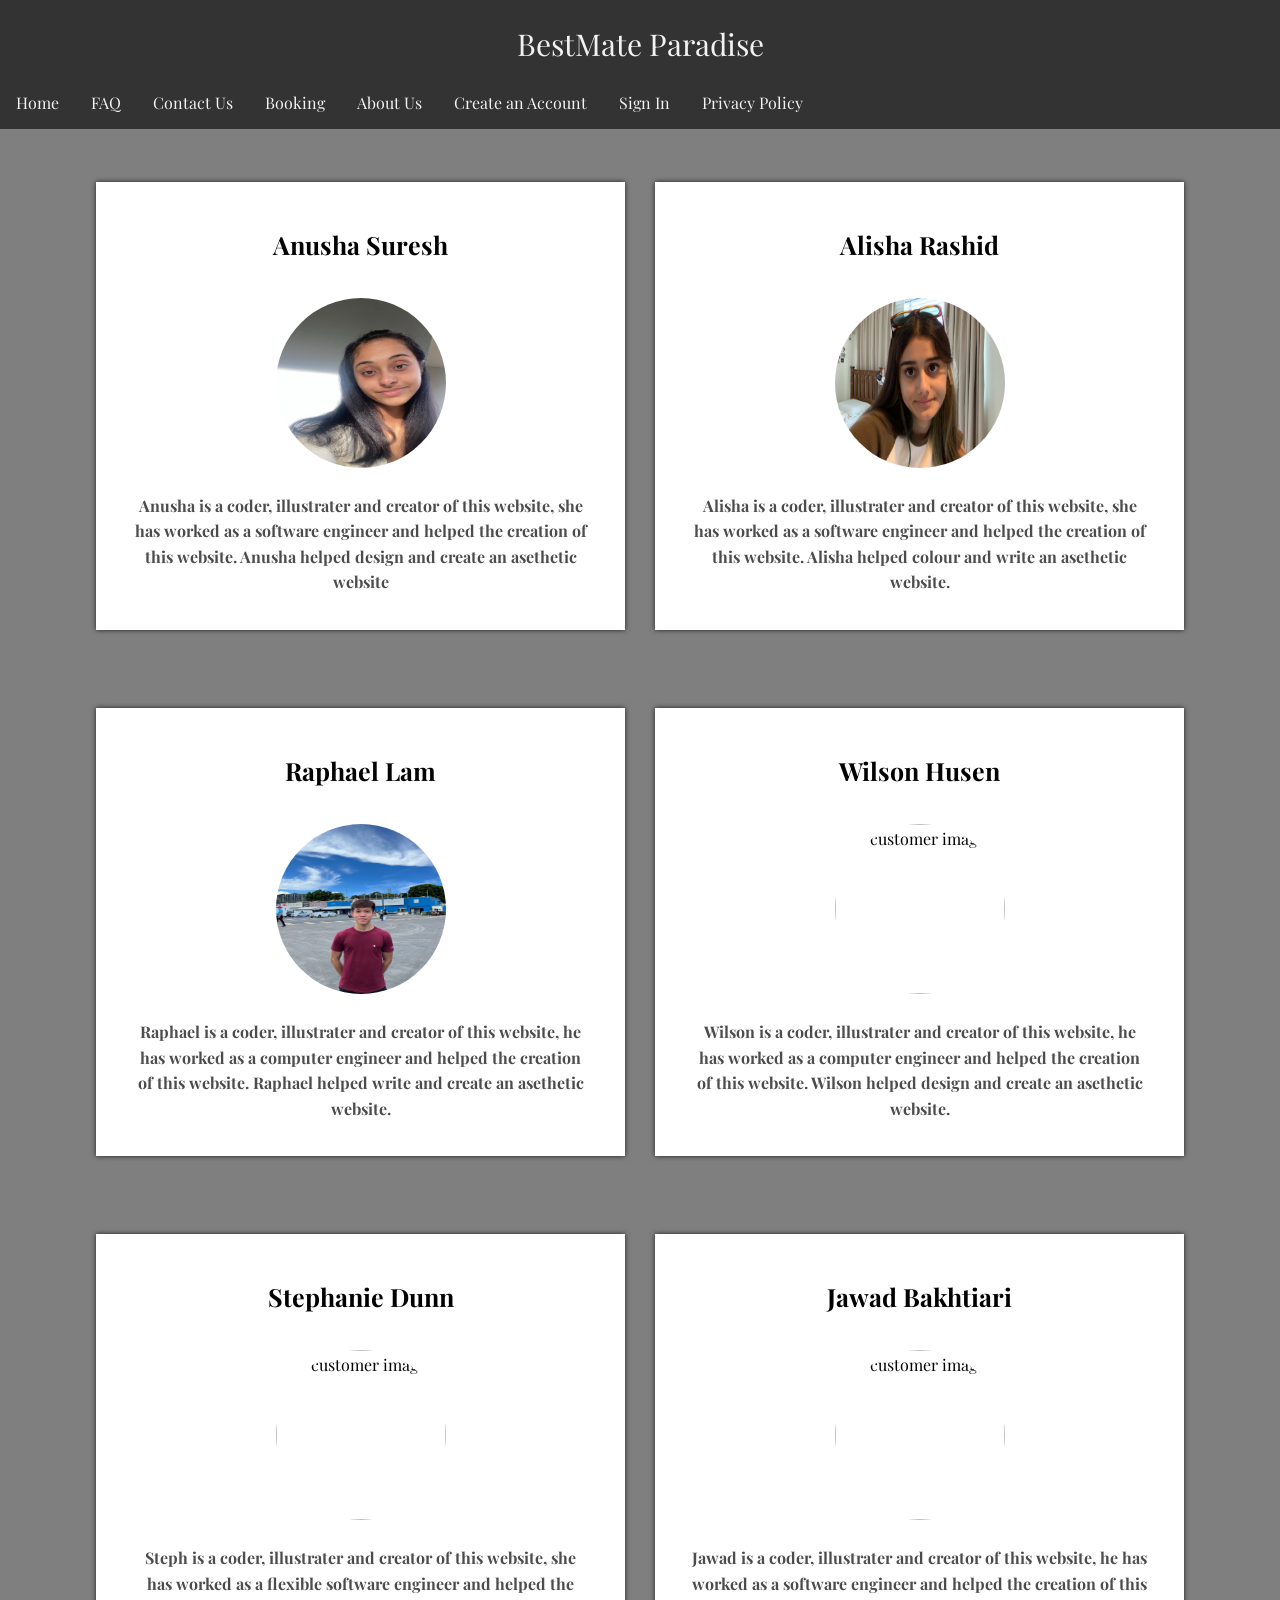
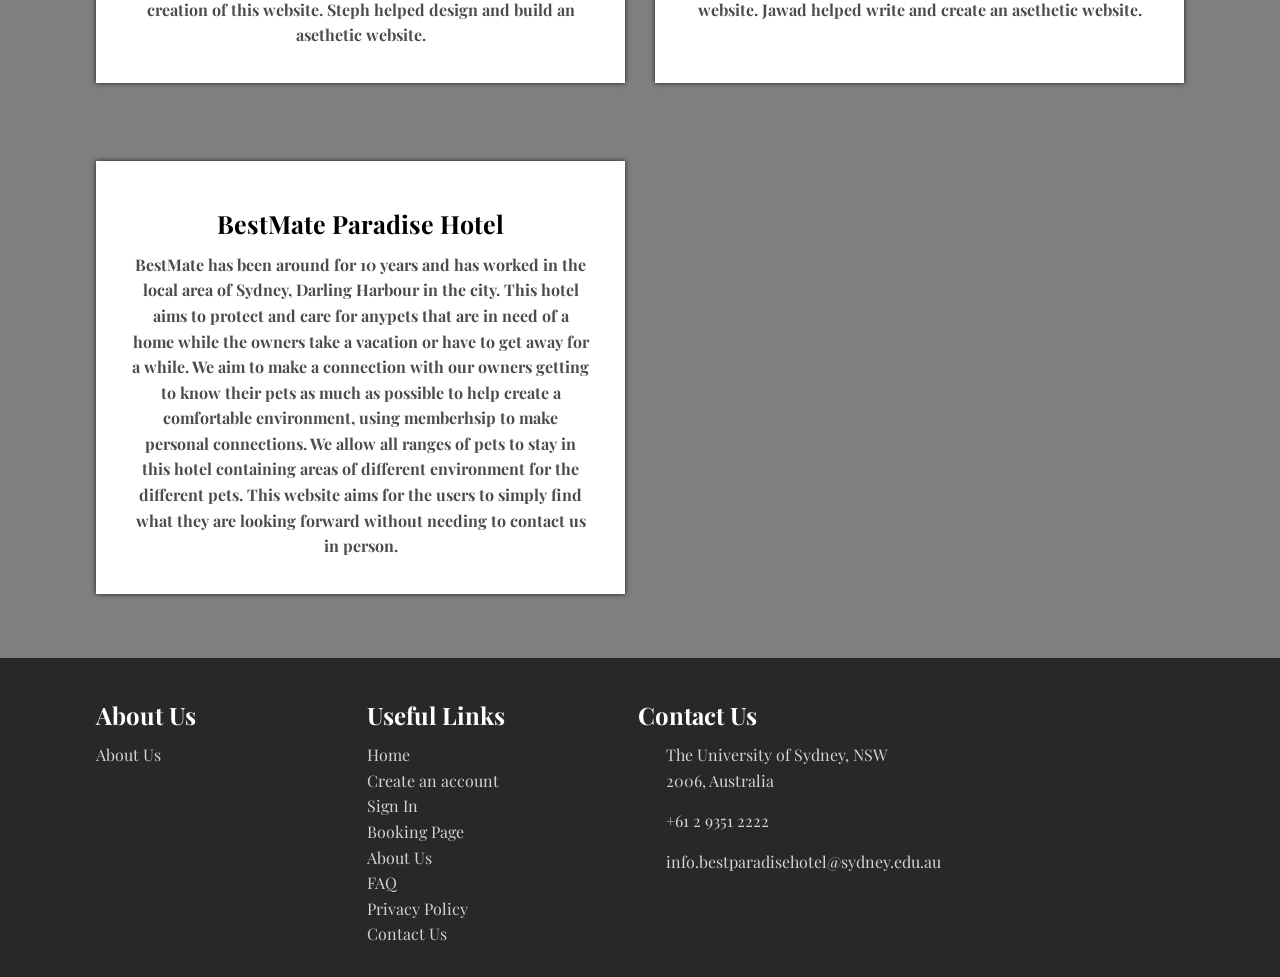
==== commit 8bf4d0e8: "Update about.html" ====
--- a/hotel-gp-single-page-site-master/about.html
+++ b/hotel-gp-single-page-site-master/about.html
@@ -96,12 +96,14 @@
                         <span>Jawad is a coder, illustrater and creator of this website, he has worked as a software engineer and helped the creation of this website. Jawad helped write and create an asethetic website.</span>
                     </div>
                     <!-- end of Jawad -->
-                    <article class = "service">
-                        <div class = "service-content">
-                            <h2>BestMate Paradise Hotel</h2>
-                            <p>BestMate has been around for 10 years and has worked in the local area of Sydney, Darling Harbour in the city. This hotel aims to protect and care for anypets that are in need of a home while the owners take a vacation or have to get away for a while. We aim to make a connection with our owners getting to know their pets as much as possible to help create a comfortable environment, using memberhsip to make personal connections. We allow all ranges of pets to stay in this hotel containing areas of different environment for the different pets. This website aims for the users to simply find what they are looking forward without needing to contact us in person.
-                            </p>
-                        </div>
+
+                   <div class = "customer">
+
+                        <h3>BestMate Paradise Hotel</h3>
+
+                        <span>BestMate has been around for 10 years and has worked in the local area of Sydney, Darling Harbour in the city. This hotel aims to protect and care for anypets that are in need of a home while the owners take a vacation or have to get away for a while. We aim to make a connection with our owners getting to know their pets as much as possible to help create a comfortable environment, using memberhsip to make personal connections. We allow all ranges of pets to stay in this hotel containing areas of different environment for the different pets. This website aims for the users to simply find what they are looking forward without needing to contact us in person.
+                        </span>
+                   </div>
                 </div>
             </div>
         </section>
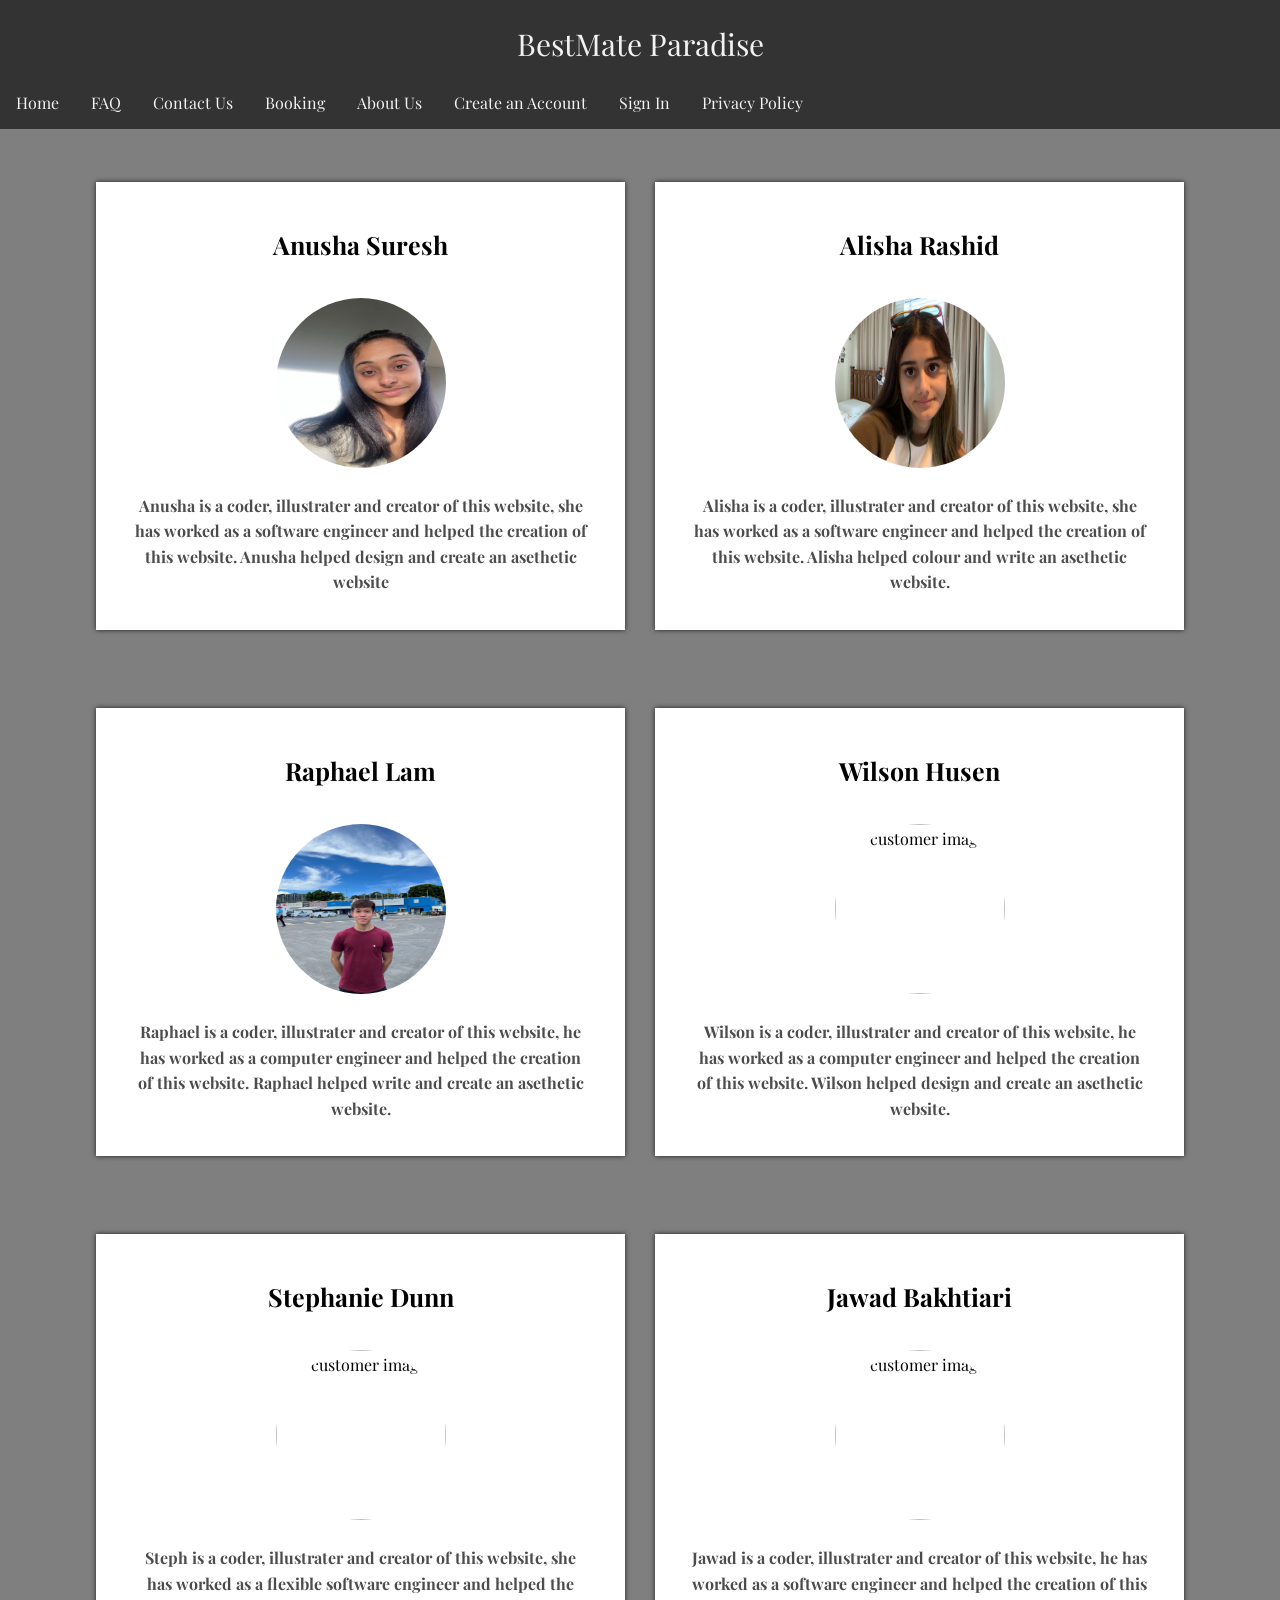
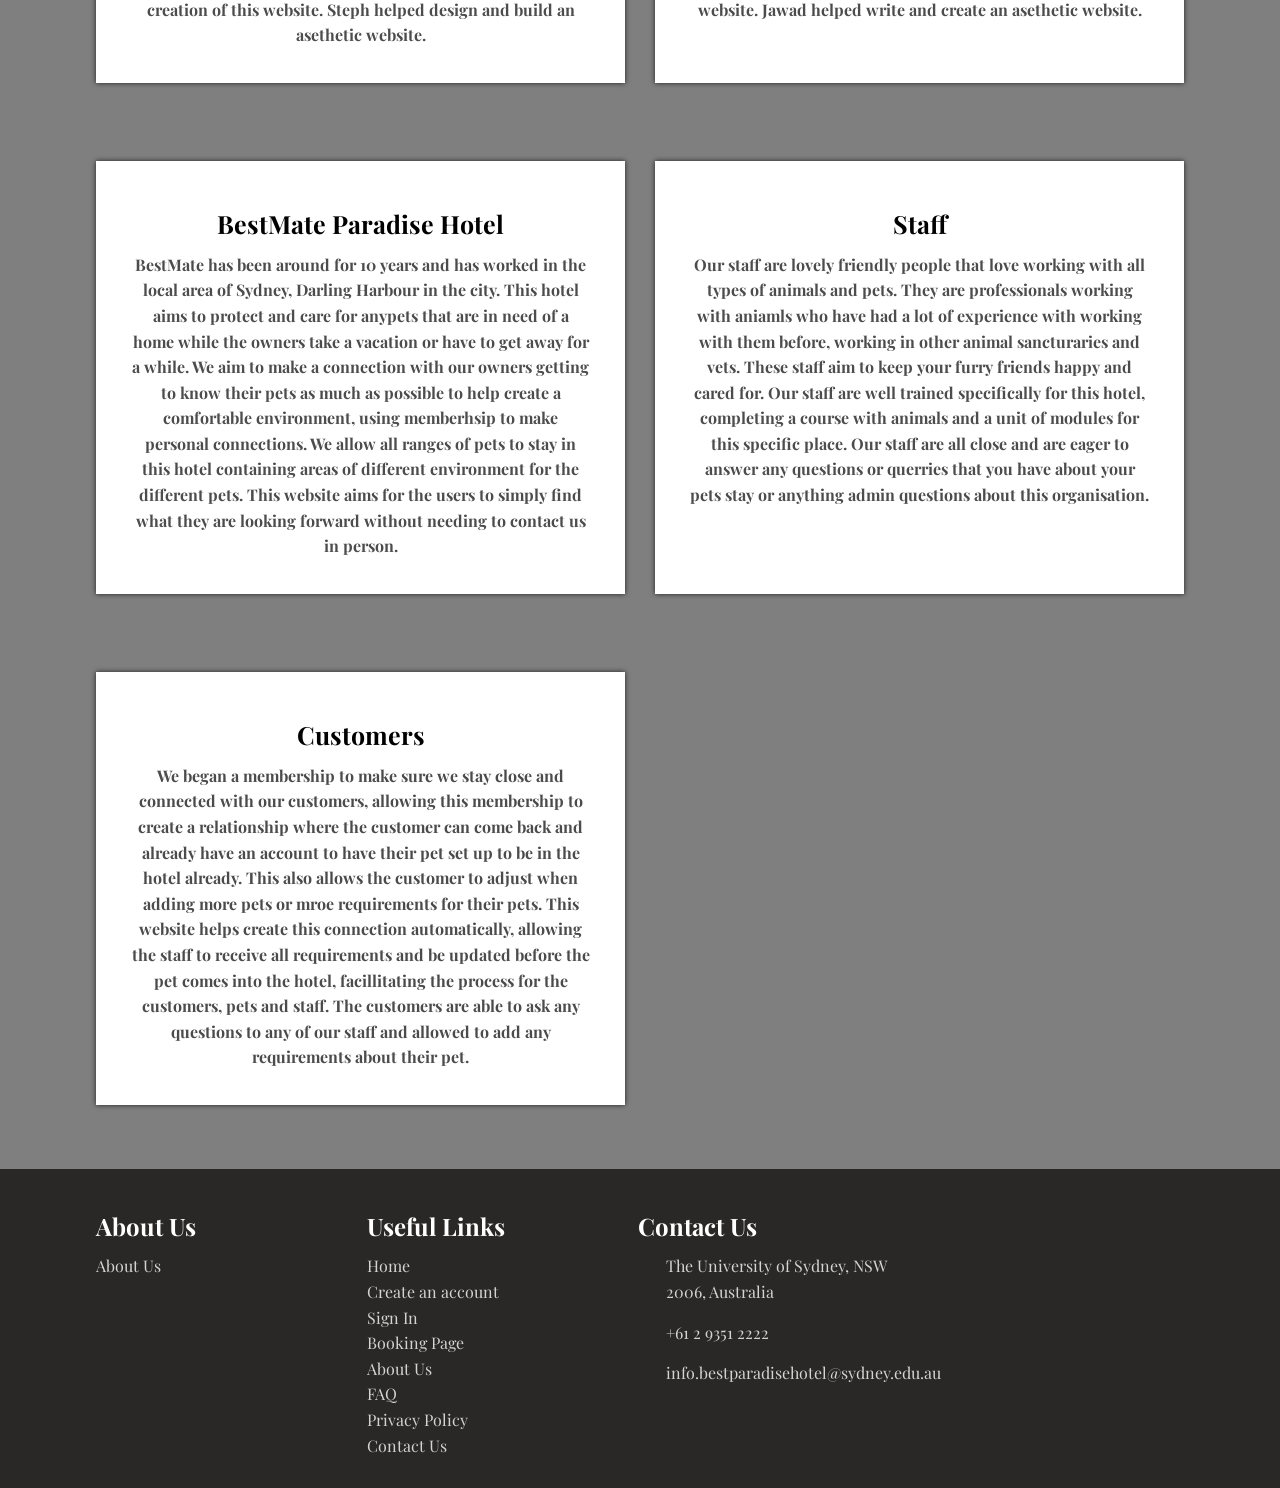
==== commit 2a855c75: "Update about.html" ====
--- a/hotel-gp-single-page-site-master/about.html
+++ b/hotel-gp-single-page-site-master/about.html
@@ -104,6 +104,17 @@
                         <span>BestMate has been around for 10 years and has worked in the local area of Sydney, Darling Harbour in the city. This hotel aims to protect and care for anypets that are in need of a home while the owners take a vacation or have to get away for a while. We aim to make a connection with our owners getting to know their pets as much as possible to help create a comfortable environment, using memberhsip to make personal connections. We allow all ranges of pets to stay in this hotel containing areas of different environment for the different pets. This website aims for the users to simply find what they are looking forward without needing to contact us in person.
                         </span>
                    </div>
+                   <div class = "customer">
+
+                        <h3>Staff</h3>
+
+                        <span>Our staff are lovely friendly people that love working with all types of animals and pets. They are professionals working with aniamls who have had a lot of experience with working with them before, working in other animal sancturaries and vets. These staff aim to keep your furry friends happy and cared for. Our staff are well trained specifically for this hotel, completing a course with animals and a unit of modules for this specific place. Our staff are all close and are eager to answer any questions or querries that you have about your pets stay or anything admin questions about this organisation. </span>
+                   </div>
+                   <div class = "customer">
+
+                        <h3>Customers</h3>
+
+                        <span>We began a membership to make sure we stay close and connected with our customers, allowing this membership to create a relationship where the customer can come back and already have an account to have their pet set up to be in the hotel already. This also allows the customer to adjust when adding more pets or mroe requirements for their pets. This website helps create this connection automatically, allowing the staff to receive all requirements and be updated before the pet comes into the hotel, facillitating the process for the customers, pets and staff. The customers are able to ask any questions to any of our staff and allowed to add any requirements about their pet.</div>
                 </div>
             </div>
         </section>
